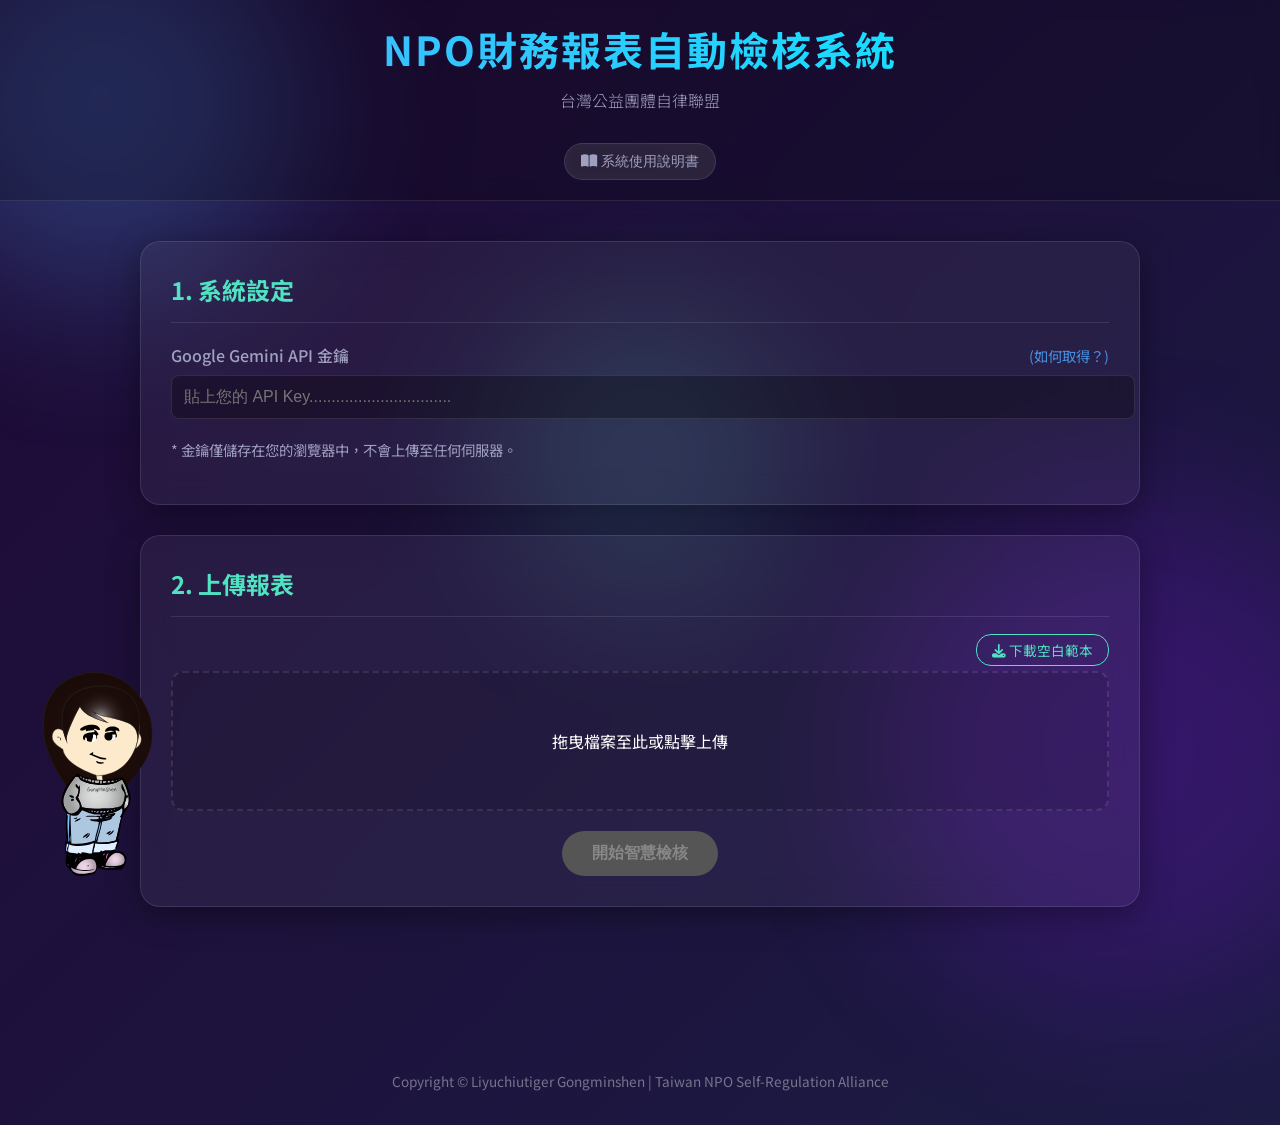
==== index.html @ e04f17df "202602011615A" ====
<!DOCTYPE html>
<html lang="zh-TW">

<head>
    <meta charset="UTF-8">
    <meta name="viewport" content="width=device-width, initial-scale=1.0">
    <title>NPO財務報表自動檢核系統</title>
    <link rel="stylesheet" href="css/style.css">
    <link rel="stylesheet" href="https://cdnjs.cloudflare.com/ajax/libs/font-awesome/6.5.1/css/all.min.css">

    <!-- External Libraries -->
    <script src="https://cdn.sheetjs.com/xlsx-latest/package/dist/xlsx.full.min.js"></script>
    <script type="importmap">
      {
        "imports": {
          "@google/generative-ai": "https://esm.run/@google/generative-ai"
        }
      }
    </script>
</head>

<body>

    <!-- Background Elements -->
    <div class="bg-shape shape-1"></div>
    <div class="bg-shape shape-2"></div>
    <div class="bg-shape shape-3"></div>

    <header>
        <h1>NPO財務報表自動檢核系統</h1>
        <p>台灣公益團體自律聯盟</p>
        <button class="btn-manual" onclick="openManualModal()"><i class="fas fa-book-open"></i> 系統使用說明書</button>
    </header>

    <div class="container">

        <!-- Step 1: Configuration -->
        <section class="card">
            <h2>1. 系統設定</h2>
            <div class="input-group">
                <div style="display: flex; justify-content: space-between; align-items: center; margin-bottom: 8px;">
                    <label for="apiKey" style="margin-bottom: 0;">Google Gemini API 金鑰</label>
                    <a href="#" id="openHelpModal" onclick="openHelpModal(event)"
                        style="color: var(--primary); text-decoration: none; font-size: 0.9rem;">(如何取得？)</a>
                </div>
                <input type="text" id="apiKey" placeholder="貼上您的 API Key................................">
            </div>
            <p style="color: var(--text-muted); font-size: 0.9em;">
                * 金鑰僅儲存在您的瀏覽器中，不會上傳至任何伺服器。
            </p>
        </section>

        <!-- Step 2: Upload -->
        <section class="card">
            <h2>2. 上傳報表</h2>
            <div style="text-align: right; margin-bottom: 10px;">
                <a href="NPO_財務報表檢核範本_v2.xlsx" download class="btn-sm"
                    style="text-decoration: none; color: var(--accent); border: 1px solid var(--accent); padding: 5px 15px; border-radius: 15px; font-size: 0.85rem; transition: all 0.3s;">
                    <i class="fas fa-download"></i> 下載空白範本
                </a>
            </div>
            <div class="upload-area" id="dropZone">
                <p>拖曳檔案至此或點擊上傳</p>
                <input type="file" id="fileInput" accept=".xlsx,.xls,.pdf,.png,.jpg,.jpeg" hidden>
            </div>

            <div style="text-align: center; margin-top: 20px;">
                <button id="verifyBtn" class="btn" disabled>開始智慧檢核</button>
            </div>

            <div id="loading" style="display: none; text-align: center; margin-top: 20px;">
                <div class="spinner"></div>
                <p>AI 分析運算中，請稍候...</p>
            </div>
        </section>

        <!-- Step 3: Result -->
        <section id="resultSection" class="card" style="display: none;">
            <h2>3. 檢核報告</h2>
            <div id="summary"></div>

            <table class="result-table">
                <thead>
                    <tr>
                        <th width="15%">報表類別</th>
                        <th width="15%">檢核項目</th>
                        <th width="10%">狀態</th>
                        <th width="20%">檢核結果</th>
                        <th width="20%">異常意義</th>
                        <th width="20%">修正建議</th>
                    </tr>
                </thead>
                <tbody id="resultTableBody">
                    <!-- Results injected here -->
                </tbody>
            </table>

            <div style="margin-top: 30px; text-align: center;">
                <button class="btn" onclick="downloadExcel()">下載完整 Excel 報告</button>
            </div>
        </section>

    </div>

    <!-- API Key Help Modal -->
    <div id="helpModal" class="modal">
        <div class="modal-content">
            <span class="close-modal" onclick="closeHelpModal()">&times;</span>
            <h3 style="color: var(--primary); margin-top: 0;">如何取得免費的 Google Gemini API 金鑰？</h3>
            <p>按照以下簡單步驟，即可取得您自己的免費金鑰：</p>
            <ol style="line-height: 1.8; padding-left: 20px;">
                <li>前往 <a href="https://aistudio.google.com/app/apikey" target="_blank"
                        style="color: var(--primary); font-weight: bold;">Google AI Studio 的 API 金鑰頁面</a>。</li>
                <li>使用您的 Google 帳號登入。</li>
                <li>點擊頁面上的<strong>「建立 API 金鑰」(Create API key)</strong> 按鈕。</li>
                <li>系統會立即產生一組新的金鑰。點擊金鑰旁邊的複製圖示。</li>
                <li>回到本頁面，將複製的金鑰貼到輸入框中即可！</li>
            </ol>
            <div class="warning-box">
                <strong>提醒：</strong>請妥善保管您的 API 金鑰，不要與他人分享。AI 服務會消耗一定的額度。
            </div>
        </div>
    </div>

    <!-- System Manual Modal -->
    <div id="manualModal" class="modal">
        <div class="modal-content manual-content">
            <span class="close-modal" onclick="closeManualModal()">&times;</span>
            <h2
                style="color: var(--primary); text-align: center; border-bottom: 2px solid var(--glass-border); padding-bottom: 10px;">
                <i class="fas fa-book-open"></i> 系統使用說明書
            </h2>

            <div class="manual-section">
                <h3><i class="fas fa-key"></i> 系統設定 (API Key)</h3>
                <p>本系統使用 Google Gemini AI 進行智慧分析。請先取得免費的 API Key 並貼入欄位。</p>
                <ul>
                    <li>點擊「如何取得？」連結可查看詳細教學。</li>
                    <li>API Key 僅儲存於您的瀏覽器，保障隱私安全。</li>
                </ul>
            </div>

            <div class="manual-section">
                <h3><i class="fas fa-file-upload"></i> 上傳報表</h3>
                <p>支援多種檔案格式，請直接拖曳或點擊上傳：</p>
                <ul>
                    <li><strong>Excel 檔 (.xlsx, .xls)</strong>：系統自動讀取並進行規則檢核。</li>
                    <li><strong>圖片/PDF (.jpg, .pdf 等)</strong>：透過 AI 辨識內容並轉換為標準格式後進行檢核。</li>
                </ul>
            </div>

            <div class="manual-section">
                <h3><i class="fas fa-clipboard-check"></i> 檢核報告與下載</h3>
                <p>系統將自動分析財務報表並列出檢核結果：</p>
                <ul>
                    <li><strong>檢核結果</strong>：列出通過、警告或錯誤的項目。</li>
                    <li><strong>修正建議</strong>：针对異常項目提供具體的修正方向。</li>
                    <li><strong>下載報告</strong>：點擊底部按鈕即可下載完整的 Excel 檢核報告。</li>
                </ul>
            </div>

            <div class="warning-box" style="text-align: center;">
                <i class="fas fa-lightbulb"></i> <strong>小提示</strong>：若遇到問題，請嘗試重新整理頁面或檢查檔案格式是否正確。
            </div>
        </div>
    </div>

    <!-- Mascot -->
    <img id="mascot" src="image/LiyuChillGuy.svg" alt="Liyu Chill Guy Mascot" title="拖曳我不放鬆一下！">

    <footer>
        <p>Copyright © Liyuchiutiger Gongminshen | Taiwan NPO Self-Regulation Alliance</p>
    </footer>

    <!-- Essential Logic for Modal (Works even without Server) -->
    <script>
        // Direct global functions for "Bulletproof" execution
        function openHelpModal(e) {
            if (e) e.preventDefault();
            var m = document.getElementById('helpModal');
            if (m) {
                m.classList.add('show');
                m.style.display = 'flex'; // Force inline style for double safety
            }
        }

        function closeHelpModal() {
            var m = document.getElementById('helpModal');
            if (m) {
                m.classList.remove('show');
                m.style.display = 'none'; // Clear inline style
            }
        }

        // Manual Modal Logic
        function openManualModal(e) {
            if (e) e.preventDefault();
            var m = document.getElementById('manualModal');
            if (m) {
                m.classList.add('show');
                m.style.display = 'flex';
            }
        }

        function closeManualModal() {
            var m = document.getElementById('manualModal');
            if (m) {
                m.classList.remove('show');
                m.style.display = 'none';
            }
        }

        // Window click to close
        window.onclick = function (event) {
            var helpModal = document.getElementById('helpModal');
            var manualModal = document.getElementById('manualModal');

            if (event.target == helpModal) {
                closeHelpModal();
            }
            if (event.target == manualModal) {
                closeManualModal();
            }
        }

        // Basic Environment Check
        window.onload = function () {
            if (window.location.protocol === 'file:') {
                console.warn("Running via file:// protocol. Modules might be blocked.");
                // We could show a banner here, but let's just make sure the Modal works first.
            }

            // INDEPENDENT MASCOT DRAG LOGIC (Safe for file://)
            const mascot = document.getElementById('mascot');
            if (mascot) {
                let isDragging = false;
                let offsetX, offsetY;

                mascot.addEventListener('mousedown', (e) => {
                    isDragging = true;
                    // Calculate offset from the top-left of the image
                    offsetX = e.clientX - mascot.getBoundingClientRect().left;
                    offsetY = e.clientY - mascot.getBoundingClientRect().top;
                    mascot.style.cursor = 'grabbing';

                    // Disable transition during drag for smoothness
                    mascot.style.transition = 'none';
                    e.preventDefault(); // Prevent default image drag behavior
                });

                window.addEventListener('mousemove', (e) => {
                    if (isDragging) {
                        const x = e.clientX - offsetX;
                        const y = e.clientY - offsetY;

                        mascot.style.left = `${x}px`;
                        mascot.style.top = `${y}px`;

                        // Clear bottom/right to allow free movement via top/left
                        mascot.style.bottom = 'auto';
                        mascot.style.right = 'auto';
                    }
                });

                window.addEventListener('mouseup', () => {
                    if (isDragging) {
                        isDragging = false;
                        mascot.style.cursor = 'grab';
                        // Re-enable transition for effects (color/shake)
                        mascot.style.transition = 'transform 0.2s ease, filter 0.2s ease';
                    }
                });
            }
        }
    </script>

    <!-- Application Logic -->
    <script type="module" src="js/main.js"></script>
    <script type="module">
        import { main } from './js/main.js';
        window.downloadExcel = main.downloadExcel; 
    </script>
</body>

</html>
---- css/style.css ----
@import url('https://fonts.googleapis.com/css2?family=Noto+Sans+TC:wght@300;400;500;700&display=swap');

:root {
    --primary: #4a90e2;
    --accent: #50e3c2;
    --warning: #f5a623;
    --error: #e74c3c;
    --success: #2ecc71;
    --bg-gradient: linear-gradient(135deg, #1e0935 0%, #1c1c44 100%);
    --card-bg: rgba(255, 255, 255, 0.05);
    --glass-border: rgba(255, 255, 255, 0.1);
    --text-main: #ffffff;
    --text-muted: #a0a0c0;
}

body {
    font-family: 'Noto Sans TC', sans-serif;
    margin: 0;
    padding: 0;
    min-height: 100vh;
    background: var(--bg-gradient);
    color: var(--text-main);
    display: flex;
    flex-direction: column;
    align-items: center;
    overflow-x: hidden;
}

/* Moving Background Shapes */
.bg-shape {
    position: fixed;
    border-radius: 50%;
    filter: blur(80px);
    z-index: -1;
    animation: float 20s infinite alternate;
}

.shape-1 {
    width: 400px;
    height: 400px;
    background: #4a90e2;
    top: -100px;
    left: -100px;
    opacity: 0.3;
}

.shape-2 {
    width: 500px;
    height: 500px;
    background: #9013fe;
    bottom: -100px;
    right: -100px;
    opacity: 0.2;
    animation-delay: -5s;
}

.shape-3 {
    width: 300px;
    height: 300px;
    background: #50e3c2;
    top: 50%;
    left: 50%;
    transform: translate(-50%, -50%);
    opacity: 0.15;
    animation-delay: -10s;
}

@keyframes float {
    0% {
        transform: translate(0, 0);
    }

    100% {
        transform: translate(50px, 50px);
    }
}

/* Header */
header {
    width: 100%;
    padding: 20px 0;
    text-align: center;
    backdrop-filter: blur(10px);
    border-bottom: 1px solid var(--glass-border);
    background: rgba(0, 0, 0, 0.2);
}

header h1 {
    margin: 0;
    font-size: 2.5rem;
    font-weight: 700;
    background: linear-gradient(to right, #4facfe 0%, #00f2fe 100%);
    -webkit-background-clip: text;
    -webkit-text-fill-color: transparent;
    letter-spacing: 2px;
}

header p {
    color: var(--text-muted);
    font-weight: 300;
    margin-top: 10px;
}

.btn-manual {
    background: rgba(255, 255, 255, 0.1);
    border: 1px solid var(--glass-border);
    color: var(--text-muted);
    padding: 8px 16px;
    border-radius: 20px;
    font-size: 0.9rem;
    cursor: pointer;
    margin-top: 15px;
    transition: all 0.3s ease;
    backdrop-filter: blur(5px);
}

.btn-manual:hover {
    background: rgba(255, 255, 255, 0.2);
    color: var(--text-main);
    transform: translateY(-2px);
    box-shadow: 0 4px 10px rgba(0, 0, 0, 0.2);
}

/* Main Container */
.container {
    width: 90%;
    max-width: 1000px;
    margin: 40px auto;
    padding-bottom: 60px;
    position: relative;
    z-index: 10;
}

/* Glass Card */
.card {
    background: var(--card-bg);
    backdrop-filter: blur(16px);
    -webkit-backdrop-filter: blur(16px);
    border: 1px solid var(--glass-border);
    border-radius: 20px;
    padding: 30px;
    margin-bottom: 30px;
    box-shadow: 0 8px 32px 0 rgba(0, 0, 0, 0.37);
    transition: transform 0.3s ease;
}

.card:hover {
    transform: translateY(-5px);
    border-color: rgba(255, 255, 255, 0.2);
}

.card h2 {
    margin-top: 0;
    color: var(--accent);
    font-size: 1.5rem;
    border-bottom: 1px solid rgba(255, 255, 255, 0.1);
    padding-bottom: 15px;
    margin-bottom: 20px;
}

/* Inputs */
.input-group {
    margin-bottom: 20px;
}

label {
    display: block;
    margin-bottom: 8px;
    font-weight: 500;
    color: var(--text-muted);
}

input[type="text"],
input[type="file"] {
    width: 100%;
    padding: 12px;
    border-radius: 8px;
    border: 1px solid var(--glass-border);
    background: rgba(0, 0, 0, 0.3);
    color: var(--text-main);
    font-size: 1rem;
    transition: all 0.3s;
}

input[type="text"]:focus {
    outline: none;
    border-color: var(--primary);
    box-shadow: 0 0 10px rgba(74, 144, 226, 0.3);
}

.upload-area {
    border: 2px dashed var(--glass-border);
    border-radius: 12px;
    padding: 40px;
    text-align: center;
    transition: all 0.3s;
    cursor: pointer;
    background: rgba(0, 0, 0, 0.1);
}

.upload-area:hover,
.upload-area.dragover {
    border-color: var(--accent);
    background: rgba(80, 227, 194, 0.05);
}

/* Buttons */
.btn {
    display: inline-block;
    padding: 12px 30px;
    border-radius: 30px;
    border: none;
    cursor: pointer;
    font-size: 1rem;
    font-weight: 600;
    transition: all 0.3s;
    text-align: center;
    background: linear-gradient(90deg, #4facfe 0%, #00f2fe 100%);
    color: #000;
    box-shadow: 0 4px 15px rgba(0, 242, 254, 0.3);
}

.btn:hover {
    transform: scale(1.05);
    box-shadow: 0 6px 20px rgba(0, 242, 254, 0.5);
}

.btn:disabled {
    background: #555;
    color: #888;
    cursor: not-allowed;
    transform: none;
    box-shadow: none;
}

.btn-sm:hover {
    background: rgba(80, 227, 194, 0.1);
    box-shadow: 0 0 10px rgba(80, 227, 194, 0.2);
}

/* Results Table */
.result-table {
    width: 100%;
    border-collapse: collapse;
    margin-top: 20px;
}

.result-table th,
.result-table td {
    padding: 15px;
    text-align: left;
    border-bottom: 1px solid rgba(255, 255, 255, 0.05);
}

.result-table th {
    color: var(--text-muted);
    font-weight: 600;
    font-size: 0.9rem;
    text-transform: uppercase;
    letter-spacing: 1px;
}

/* Status Badges */
.status-badge {
    padding: 5px 10px;
    border-radius: 4px;
    font-size: 0.8rem;
    font-weight: 700;
}

.status-ok {
    background: rgba(46, 204, 113, 0.2);
    color: var(--success);
}

.status-warning {
    background: rgba(245, 166, 35, 0.2);
    color: var(--warning);
}

.status-error {
    background: rgba(231, 76, 60, 0.2);
    color: var(--error);
}

.status-info {
    background: rgba(74, 144, 226, 0.2);
    color: var(--primary);
}

/* Loading Spinner */
.spinner {
    width: 40px;
    height: 40px;
    border: 4px solid rgba(255, 255, 255, 0.1);
    border-left-color: var(--accent);
    border-radius: 50%;
    animation: spin 1s linear infinite;
    margin: 20px auto;
}

@keyframes spin {
    0% {
        transform: rotate(0deg);
    }

    100% {
        transform: rotate(360deg);
    }
}

footer {
    text-align: center;
    margin-top: auto;
    padding: 20px;
    color: rgba(255, 255, 255, 0.4);
    font-size: 0.85rem;
}

/* Modal Styles */
.modal {
    display: none;
    position: fixed;
    z-index: 1000;
    left: 0;
    top: 0;
    width: 100%;
    height: 100%;
    overflow: auto;
    background-color: rgba(0, 0, 0, 0.6);
    backdrop-filter: blur(5px);
    align-items: center;
    justify-content: center;
}

.modal.show {
    display: flex !important;
}

.modal-content {
    background-color: rgba(20, 20, 35, 0.95);
    color: var(--text-main);
    padding: 30px;
    border-radius: 12px;
    width: 90%;
    max-width: 600px;
    box-shadow: 0 4px 20px rgba(0, 0, 0, 0.5);
    position: relative;
    animation: modalFadeIn 0.3s;
    border: 1px solid var(--glass-border);
    backdrop-filter: blur(10px);
}

@keyframes modalFadeIn {
    from {
        opacity: 0;
        transform: translateY(-20px);
    }

    to {
        opacity: 1;
        transform: translateY(0);
    }
}

.close-modal {
    color: var(--text-muted);
    float: right;
    font-size: 28px;
    font-weight: bold;
    cursor: pointer;
    line-height: 0.8;
}

.close-modal:hover,
.close-modal:focus {
    color: var(--text-main);
    text-decoration: none;
    cursor: pointer;
}

.warning-box {
    background-color: rgba(245, 166, 35, 0.1);
    color: var(--warning);
    border: 1px solid rgba(245, 166, 35, 0.3);
    padding: 15px;
    border-radius: 8px;
    margin-top: 20px;
}

/* Manual Modal Specifics */
.manual-content {
    max-width: 800px;
    /* Wider than normal modal */
    max-height: 85vh;
    overflow-y: auto;
}

.manual-section {
    margin-bottom: 25px;
    padding-bottom: 15px;
    border-bottom: 1px solid rgba(0, 0, 0, 0.05);
}

.manual-section:last-child {
    border-bottom: none;
}

.manual-section h3 {
    color: var(--primary);
    margin-bottom: 10px;
    display: flex;
    align-items: center;
    font-size: 1.1rem;
}

.manual-section ul {
    padding-left: 20px;
    line-height: 1.6;
    color: var(--text-muted);
}

.manual-section h3 i {
    margin-right: 10px;
    color: var(--accent);
}

.manual-section li {
    margin-bottom: 5px;
}

/* Mascot Styles */
#mascot {
    position: fixed;
    bottom: 20px;
    left: 20px;
    width: 150px;
    height: auto;
    z-index: 9999;
    cursor: grab;
    transition: transform 0.2s ease, filter 0.2s ease;
    user-select: none;
    -webkit-user-drag: none;
    /* Prevent default image dragging */
}

#mascot:active {
    cursor: grabbing;
}

/* Neon Shake Effect on Hover */
#mascot:hover {
    animation: neonShake 0.5s infinite alternate;
    filter: drop-shadow(0 0 10px #00f2fe) drop-shadow(0 0 20px #4facfe);
}

@keyframes neonShake {
    0% {
        transform: rotate(0deg) scale(1);
    }

    25% {
        transform: rotate(-3deg) scale(1.05);
    }

    75% {
        transform: rotate(3deg) scale(1.05);
    }

    100% {
        transform: rotate(0deg) scale(1);
    }
}
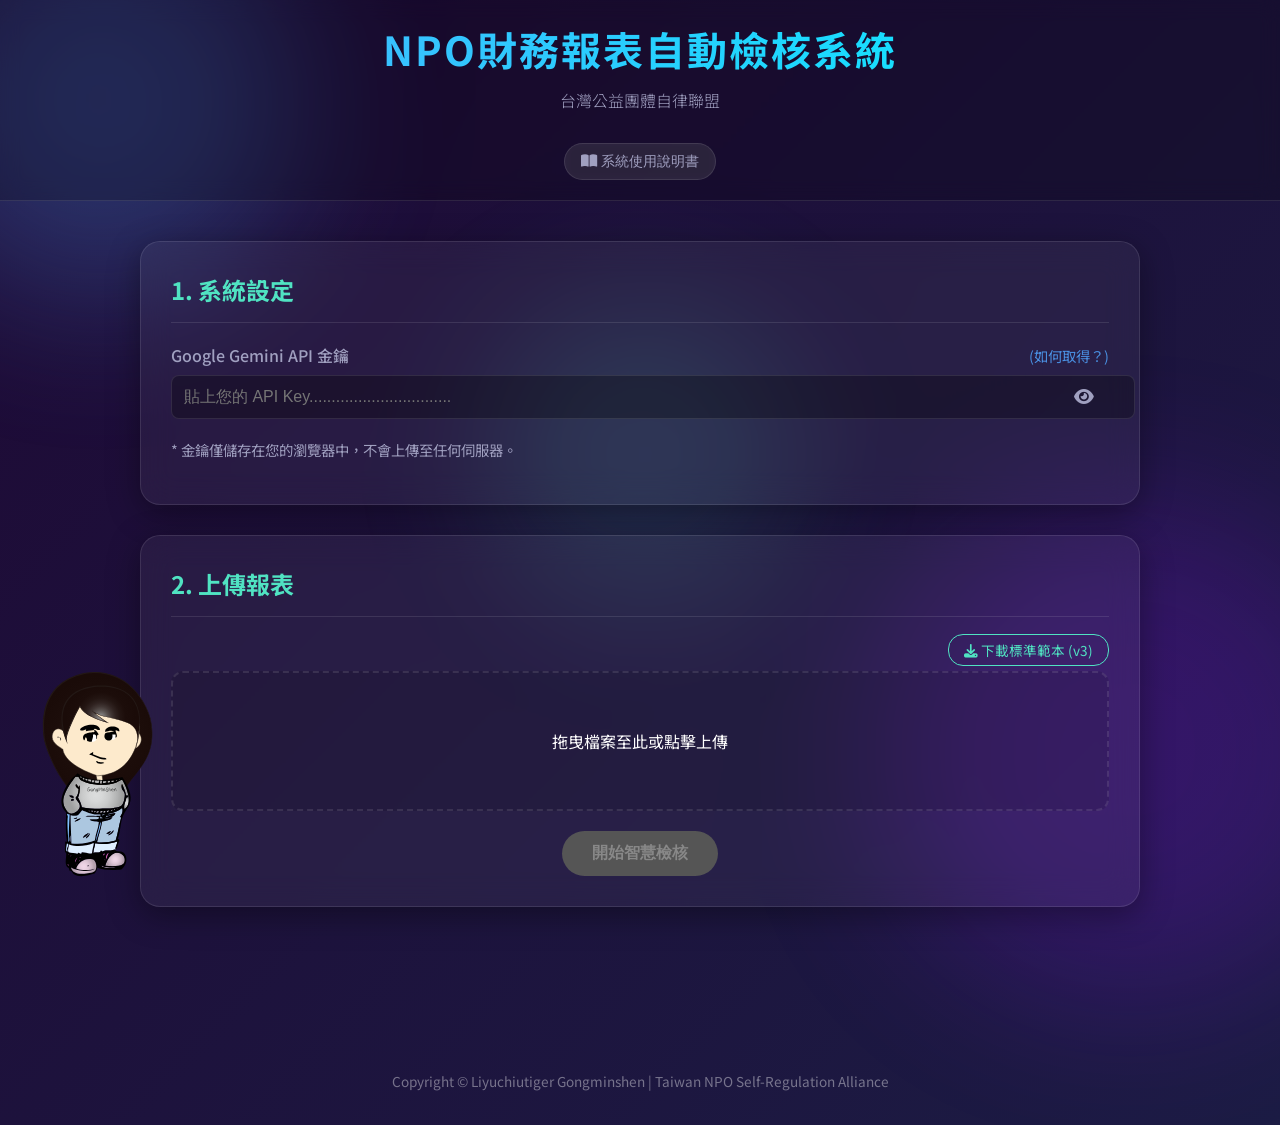
==== commit eca8362d: "202602011654A" ====
--- a/index.html
+++ b/index.html
@@ -43,7 +43,10 @@
                     <a href="#" id="openHelpModal" onclick="openHelpModal(event)"
                         style="color: var(--primary); text-decoration: none; font-size: 0.9rem;">(如何取得？)</a>
                 </div>
-                <input type="text" id="apiKey" placeholder="貼上您的 API Key................................">
+                <div class="password-wrapper">
+                    <input type="password" id="apiKey" placeholder="貼上您的 API Key................................">
+                    <i class="fas fa-eye toggle-password" id="toggleApiKey" onclick="togglePasswordVisibility()"></i>
+                </div>
             </div>
             <p style="color: var(--text-muted); font-size: 0.9em;">
                 * 金鑰僅儲存在您的瀏覽器中，不會上傳至任何伺服器。
@@ -54,9 +57,9 @@
         <section class="card">
             <h2>2. 上傳報表</h2>
             <div style="text-align: right; margin-bottom: 10px;">
-                <a href="NPO_財務報表檢核範本_v2.xlsx" download class="btn-sm"
+                <a href="#" onclick="downloadEmptyTemplate(); return false;" class="btn-sm"
                     style="text-decoration: none; color: var(--accent); border: 1px solid var(--accent); padding: 5px 15px; border-radius: 15px; font-size: 0.85rem; transition: all 0.3s;">
-                    <i class="fas fa-download"></i> 下載空白範本
+                    <i class="fas fa-download"></i> 下載標準範本 (v3)
                 </a>
             </div>
             <div class="upload-area" id="dropZone">
@@ -272,13 +275,30 @@
                 });
             }
         }
+
+        // Toggle Password Visibility
+        function togglePasswordVisibility() {
+            const input = document.getElementById('apiKey');
+            const icon = document.getElementById('toggleApiKey');
+
+            if (input.type === "password") {
+                input.type = "text";
+                icon.classList.remove('fa-eye');
+                icon.classList.add('fa-eye-slash');
+            } else {
+                input.type = "password";
+                icon.classList.remove('fa-eye-slash');
+                icon.classList.add('fa-eye');
+            }
+        }
     </script>
 
     <!-- Application Logic -->
     <script type="module" src="js/main.js"></script>
     <script type="module">
         import { main } from './js/main.js';
-        window.downloadExcel = main.downloadExcel; 
+        window.downloadExcel = main.downloadExcel;
+        window.downloadEmptyTemplate = main.downloadEmptyTemplate;
     </script>
 </body>
 
--- a/css/style.css
+++ b/css/style.css
@@ -171,6 +171,7 @@
 }
 
 input[type="text"],
+input[type="password"],
 input[type="file"] {
     width: 100%;
     padding: 12px;
@@ -186,6 +187,26 @@
     outline: none;
     border-color: var(--primary);
     box-shadow: 0 0 10px rgba(74, 144, 226, 0.3);
+}
+
+.password-wrapper {
+    position: relative;
+    width: 100%;
+}
+
+.toggle-password {
+    position: absolute;
+    right: 15px;
+    top: 50%;
+    transform: translateY(-50%);
+    cursor: pointer;
+    color: var(--text-muted);
+    font-size: 1.1rem;
+    transition: color 0.3s;
+}
+
+.toggle-password:hover {
+    color: var(--primary);
 }
 
 .upload-area {
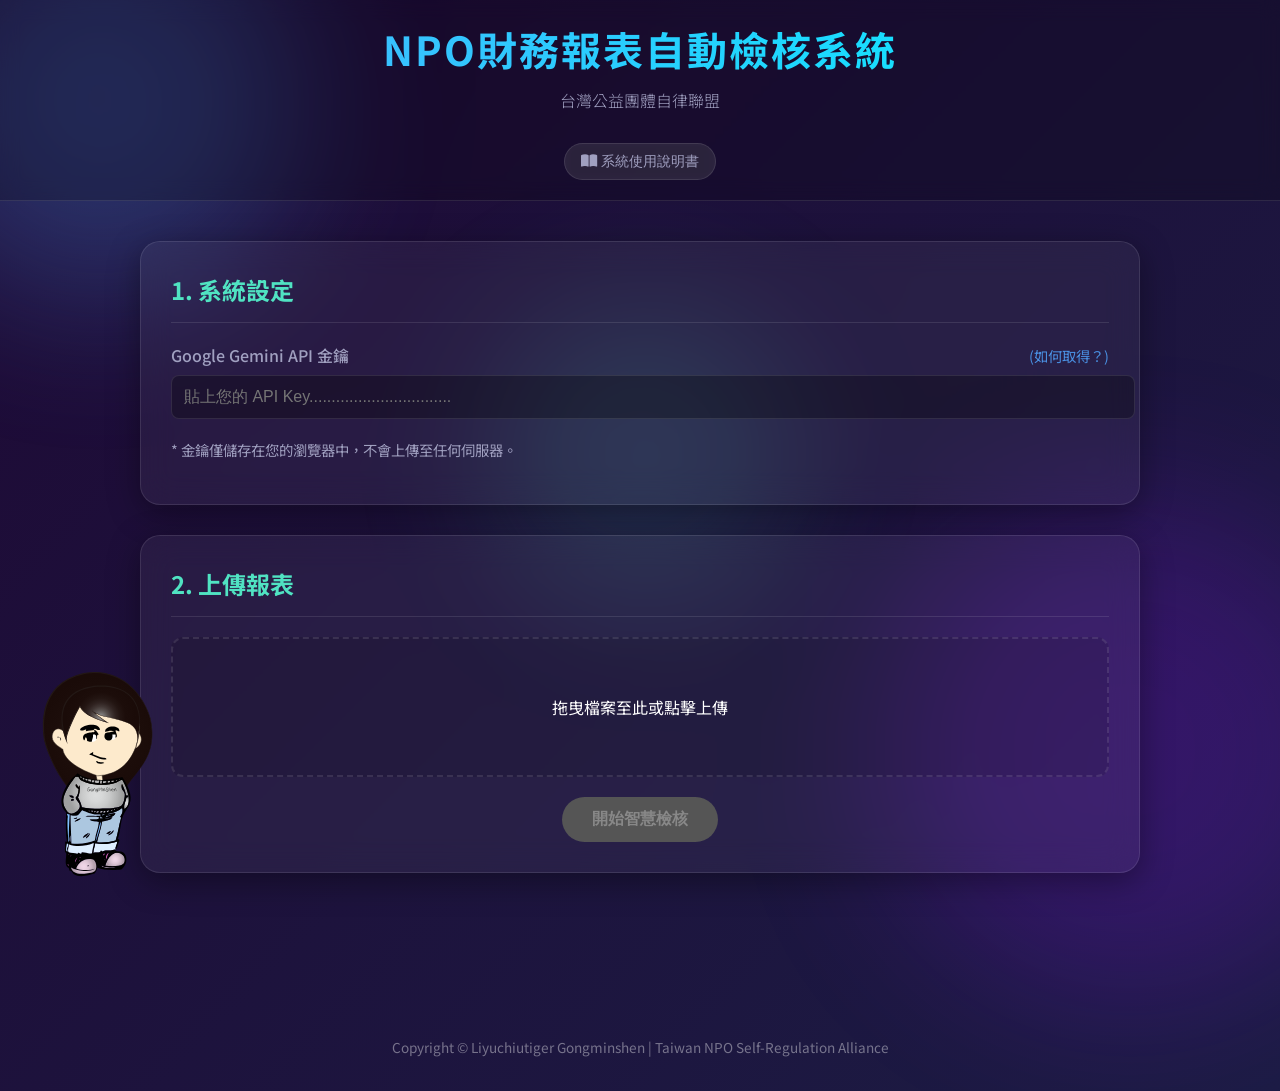
==== commit f1e60f28: "20260201704A" ====
--- a/index.html
+++ b/index.html
@@ -43,10 +43,7 @@
                     <a href="#" id="openHelpModal" onclick="openHelpModal(event)"
                         style="color: var(--primary); text-decoration: none; font-size: 0.9rem;">(如何取得？)</a>
                 </div>
-                <div class="password-wrapper">
-                    <input type="password" id="apiKey" placeholder="貼上您的 API Key................................">
-                    <i class="fas fa-eye toggle-password" id="toggleApiKey" onclick="togglePasswordVisibility()"></i>
-                </div>
+                <input type="text" id="apiKey" placeholder="貼上您的 API Key................................">
             </div>
             <p style="color: var(--text-muted); font-size: 0.9em;">
                 * 金鑰僅儲存在您的瀏覽器中，不會上傳至任何伺服器。
@@ -56,12 +53,6 @@
         <!-- Step 2: Upload -->
         <section class="card">
             <h2>2. 上傳報表</h2>
-            <div style="text-align: right; margin-bottom: 10px;">
-                <a href="#" onclick="downloadEmptyTemplate(); return false;" class="btn-sm"
-                    style="text-decoration: none; color: var(--accent); border: 1px solid var(--accent); padding: 5px 15px; border-radius: 15px; font-size: 0.85rem; transition: all 0.3s;">
-                    <i class="fas fa-download"></i> 下載標準範本 (v3)
-                </a>
-            </div>
             <div class="upload-area" id="dropZone">
                 <p>拖曳檔案至此或點擊上傳</p>
                 <input type="file" id="fileInput" accept=".xlsx,.xls,.pdf,.png,.jpg,.jpeg" hidden>
@@ -275,30 +266,13 @@
                 });
             }
         }
-
-        // Toggle Password Visibility
-        function togglePasswordVisibility() {
-            const input = document.getElementById('apiKey');
-            const icon = document.getElementById('toggleApiKey');
-
-            if (input.type === "password") {
-                input.type = "text";
-                icon.classList.remove('fa-eye');
-                icon.classList.add('fa-eye-slash');
-            } else {
-                input.type = "password";
-                icon.classList.remove('fa-eye-slash');
-                icon.classList.add('fa-eye');
-            }
-        }
     </script>
 
     <!-- Application Logic -->
     <script type="module" src="js/main.js"></script>
     <script type="module">
         import { main } from './js/main.js';
-        window.downloadExcel = main.downloadExcel;
-        window.downloadEmptyTemplate = main.downloadEmptyTemplate;
+        window.downloadExcel = main.downloadExcel; 
     </script>
 </body>
 
--- a/css/style.css
+++ b/css/style.css
@@ -171,7 +171,6 @@
 }
 
 input[type="text"],
-input[type="password"],
 input[type="file"] {
     width: 100%;
     padding: 12px;
@@ -187,26 +186,6 @@
     outline: none;
     border-color: var(--primary);
     box-shadow: 0 0 10px rgba(74, 144, 226, 0.3);
-}
-
-.password-wrapper {
-    position: relative;
-    width: 100%;
-}
-
-.toggle-password {
-    position: absolute;
-    right: 15px;
-    top: 50%;
-    transform: translateY(-50%);
-    cursor: pointer;
-    color: var(--text-muted);
-    font-size: 1.1rem;
-    transition: color 0.3s;
-}
-
-.toggle-password:hover {
-    color: var(--primary);
 }
 
 .upload-area {
@@ -254,11 +233,6 @@
     box-shadow: none;
 }
 
-.btn-sm:hover {
-    background: rgba(80, 227, 194, 0.1);
-    box-shadow: 0 0 10px rgba(80, 227, 194, 0.2);
-}
-
 /* Results Table */
 .result-table {
     width: 100%;
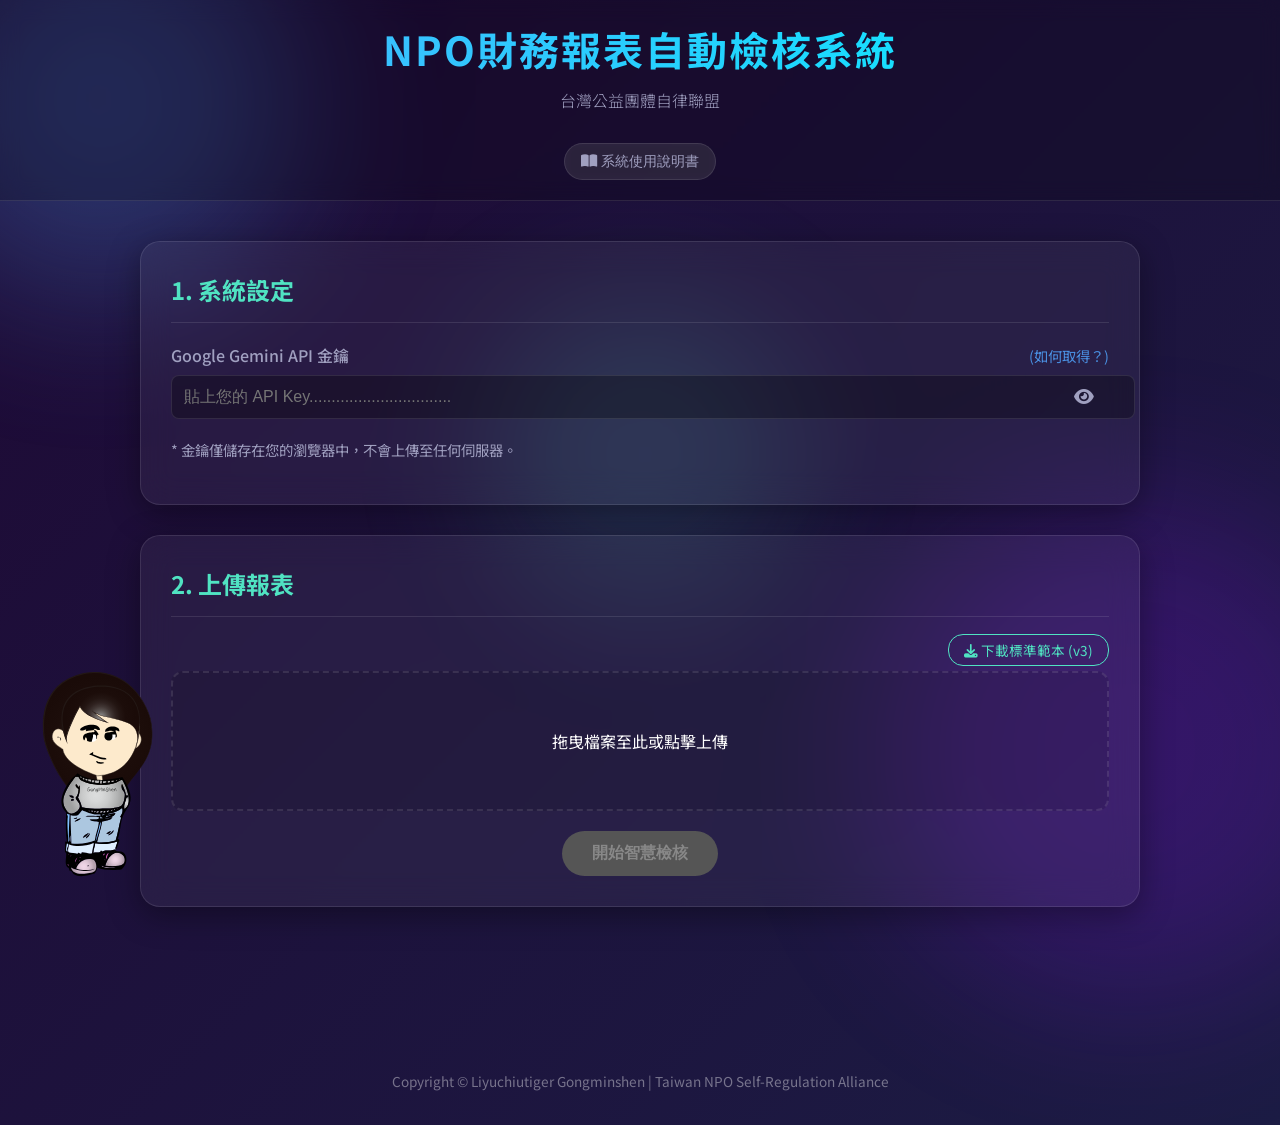
==== commit ec376e37: "Merge branch 'main' of https://github.com/gongminshenliyuchiutiger/NPO-financial-statement-review" ====
--- a/index.html
+++ b/index.html
@@ -43,7 +43,10 @@
                     <a href="#" id="openHelpModal" onclick="openHelpModal(event)"
                         style="color: var(--primary); text-decoration: none; font-size: 0.9rem;">(如何取得？)</a>
                 </div>
-                <input type="text" id="apiKey" placeholder="貼上您的 API Key................................">
+                <div class="password-wrapper">
+                    <input type="password" id="apiKey" placeholder="貼上您的 API Key................................">
+                    <i class="fas fa-eye toggle-password" id="toggleApiKey" onclick="togglePasswordVisibility()"></i>
+                </div>
             </div>
             <p style="color: var(--text-muted); font-size: 0.9em;">
                 * 金鑰僅儲存在您的瀏覽器中，不會上傳至任何伺服器。
@@ -53,6 +56,12 @@
         <!-- Step 2: Upload -->
         <section class="card">
             <h2>2. 上傳報表</h2>
+            <div style="text-align: right; margin-bottom: 10px;">
+                <a href="#" onclick="downloadEmptyTemplate(); return false;" class="btn-sm"
+                    style="text-decoration: none; color: var(--accent); border: 1px solid var(--accent); padding: 5px 15px; border-radius: 15px; font-size: 0.85rem; transition: all 0.3s;">
+                    <i class="fas fa-download"></i> 下載標準範本 (v3)
+                </a>
+            </div>
             <div class="upload-area" id="dropZone">
                 <p>拖曳檔案至此或點擊上傳</p>
                 <input type="file" id="fileInput" accept=".xlsx,.xls,.pdf,.png,.jpg,.jpeg" hidden>
@@ -266,13 +275,30 @@
                 });
             }
         }
+
+        // Toggle Password Visibility
+        function togglePasswordVisibility() {
+            const input = document.getElementById('apiKey');
+            const icon = document.getElementById('toggleApiKey');
+
+            if (input.type === "password") {
+                input.type = "text";
+                icon.classList.remove('fa-eye');
+                icon.classList.add('fa-eye-slash');
+            } else {
+                input.type = "password";
+                icon.classList.remove('fa-eye-slash');
+                icon.classList.add('fa-eye');
+            }
+        }
     </script>
 
     <!-- Application Logic -->
     <script type="module" src="js/main.js"></script>
     <script type="module">
         import { main } from './js/main.js';
-        window.downloadExcel = main.downloadExcel; 
+        window.downloadExcel = main.downloadExcel;
+        window.downloadEmptyTemplate = main.downloadEmptyTemplate;
     </script>
 </body>
 
--- a/css/style.css
+++ b/css/style.css
@@ -171,6 +171,7 @@
 }
 
 input[type="text"],
+input[type="password"],
 input[type="file"] {
     width: 100%;
     padding: 12px;
@@ -188,6 +189,26 @@
     box-shadow: 0 0 10px rgba(74, 144, 226, 0.3);
 }
 
+.password-wrapper {
+    position: relative;
+    width: 100%;
+}
+
+.toggle-password {
+    position: absolute;
+    right: 15px;
+    top: 50%;
+    transform: translateY(-50%);
+    cursor: pointer;
+    color: var(--text-muted);
+    font-size: 1.1rem;
+    transition: color 0.3s;
+}
+
+.toggle-password:hover {
+    color: var(--primary);
+}
+
 .upload-area {
     border: 2px dashed var(--glass-border);
     border-radius: 12px;
@@ -231,6 +252,11 @@
     cursor: not-allowed;
     transform: none;
     box-shadow: none;
+}
+
+.btn-sm:hover {
+    background: rgba(80, 227, 194, 0.1);
+    box-shadow: 0 0 10px rgba(80, 227, 194, 0.2);
 }
 
 /* Results Table */
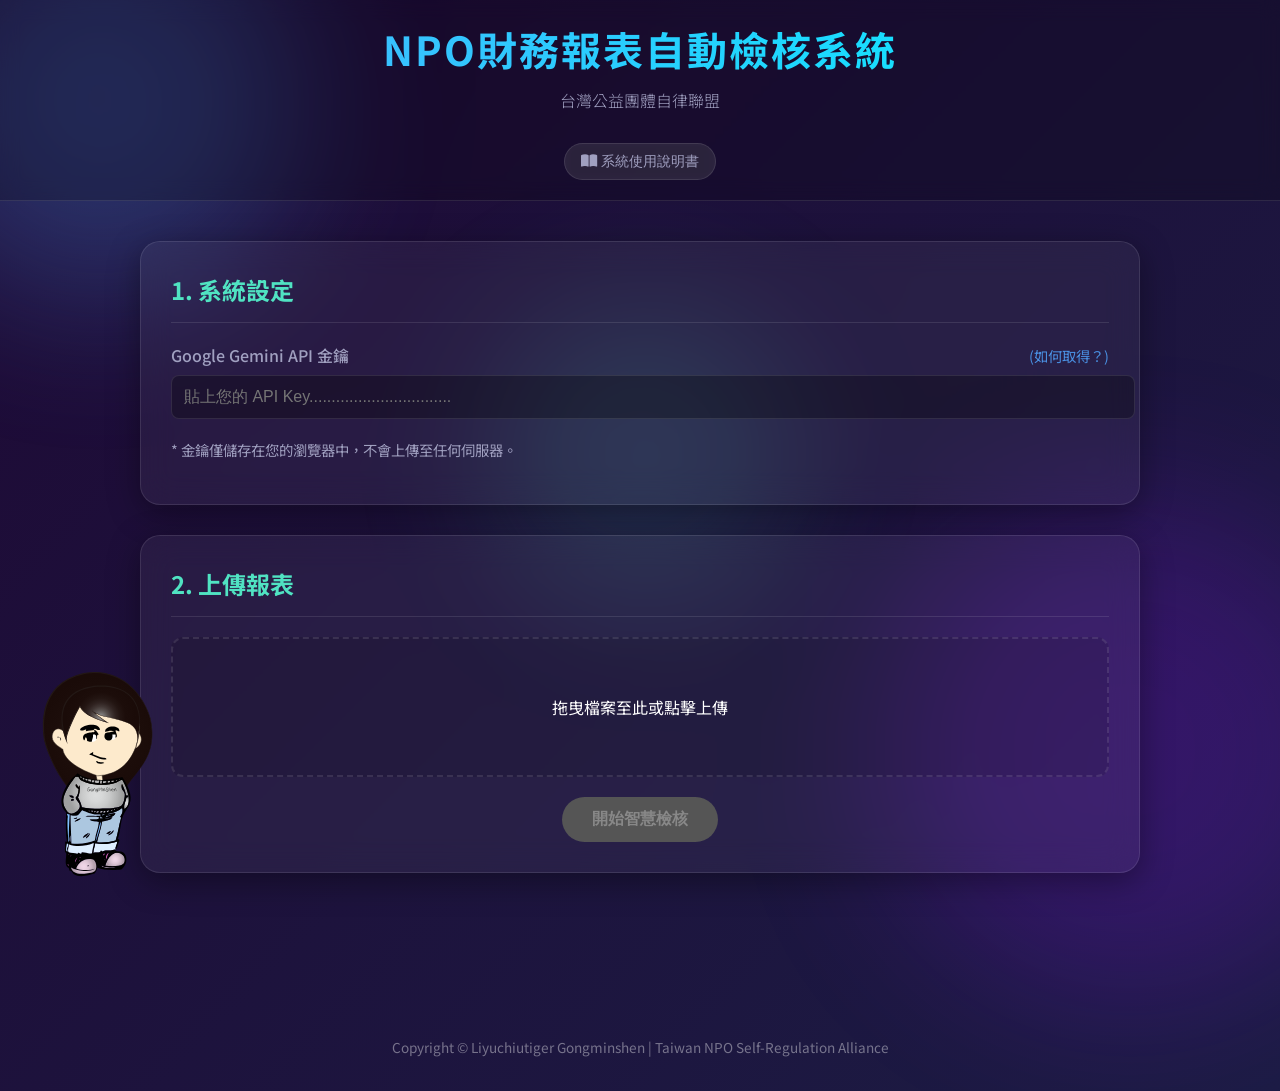
==== commit b236a8ef: "20250201707A" ====
--- a/index.html
+++ b/index.html
@@ -43,10 +43,7 @@
                     <a href="#" id="openHelpModal" onclick="openHelpModal(event)"
                         style="color: var(--primary); text-decoration: none; font-size: 0.9rem;">(如何取得？)</a>
                 </div>
-                <div class="password-wrapper">
-                    <input type="password" id="apiKey" placeholder="貼上您的 API Key................................">
-                    <i class="fas fa-eye toggle-password" id="toggleApiKey" onclick="togglePasswordVisibility()"></i>
-                </div>
+                <input type="text" id="apiKey" placeholder="貼上您的 API Key................................">
             </div>
             <p style="color: var(--text-muted); font-size: 0.9em;">
                 * 金鑰僅儲存在您的瀏覽器中，不會上傳至任何伺服器。
@@ -56,12 +53,6 @@
         <!-- Step 2: Upload -->
         <section class="card">
             <h2>2. 上傳報表</h2>
-            <div style="text-align: right; margin-bottom: 10px;">
-                <a href="#" onclick="downloadEmptyTemplate(); return false;" class="btn-sm"
-                    style="text-decoration: none; color: var(--accent); border: 1px solid var(--accent); padding: 5px 15px; border-radius: 15px; font-size: 0.85rem; transition: all 0.3s;">
-                    <i class="fas fa-download"></i> 下載標準範本 (v3)
-                </a>
-            </div>
             <div class="upload-area" id="dropZone">
                 <p>拖曳檔案至此或點擊上傳</p>
                 <input type="file" id="fileInput" accept=".xlsx,.xls,.pdf,.png,.jpg,.jpeg" hidden>
@@ -157,7 +148,7 @@
                 <p>系統將自動分析財務報表並列出檢核結果：</p>
                 <ul>
                     <li><strong>檢核結果</strong>：列出通過、警告或錯誤的項目。</li>
-                    <li><strong>修正建議</strong>：针对異常項目提供具體的修正方向。</li>
+                    <li><strong>修正建議</strong>：針對異常項目提供具體的修正方向。</li>
                     <li><strong>下載報告</strong>：點擊底部按鈕即可下載完整的 Excel 檢核報告。</li>
                 </ul>
             </div>
@@ -275,30 +266,13 @@
                 });
             }
         }
-
-        // Toggle Password Visibility
-        function togglePasswordVisibility() {
-            const input = document.getElementById('apiKey');
-            const icon = document.getElementById('toggleApiKey');
-
-            if (input.type === "password") {
-                input.type = "text";
-                icon.classList.remove('fa-eye');
-                icon.classList.add('fa-eye-slash');
-            } else {
-                input.type = "password";
-                icon.classList.remove('fa-eye-slash');
-                icon.classList.add('fa-eye');
-            }
-        }
     </script>
 
     <!-- Application Logic -->
     <script type="module" src="js/main.js"></script>
     <script type="module">
         import { main } from './js/main.js';
-        window.downloadExcel = main.downloadExcel;
-        window.downloadEmptyTemplate = main.downloadEmptyTemplate;
+        window.downloadExcel = main.downloadExcel; 
     </script>
 </body>
 
--- a/css/style.css
+++ b/css/style.css
@@ -171,7 +171,6 @@
 }
 
 input[type="text"],
-input[type="password"],
 input[type="file"] {
     width: 100%;
     padding: 12px;
@@ -187,26 +186,6 @@
     outline: none;
     border-color: var(--primary);
     box-shadow: 0 0 10px rgba(74, 144, 226, 0.3);
-}
-
-.password-wrapper {
-    position: relative;
-    width: 100%;
-}
-
-.toggle-password {
-    position: absolute;
-    right: 15px;
-    top: 50%;
-    transform: translateY(-50%);
-    cursor: pointer;
-    color: var(--text-muted);
-    font-size: 1.1rem;
-    transition: color 0.3s;
-}
-
-.toggle-password:hover {
-    color: var(--primary);
 }
 
 .upload-area {
@@ -254,11 +233,6 @@
     box-shadow: none;
 }
 
-.btn-sm:hover {
-    background: rgba(80, 227, 194, 0.1);
-    box-shadow: 0 0 10px rgba(80, 227, 194, 0.2);
-}
-
 /* Results Table */
 .result-table {
     width: 100%;
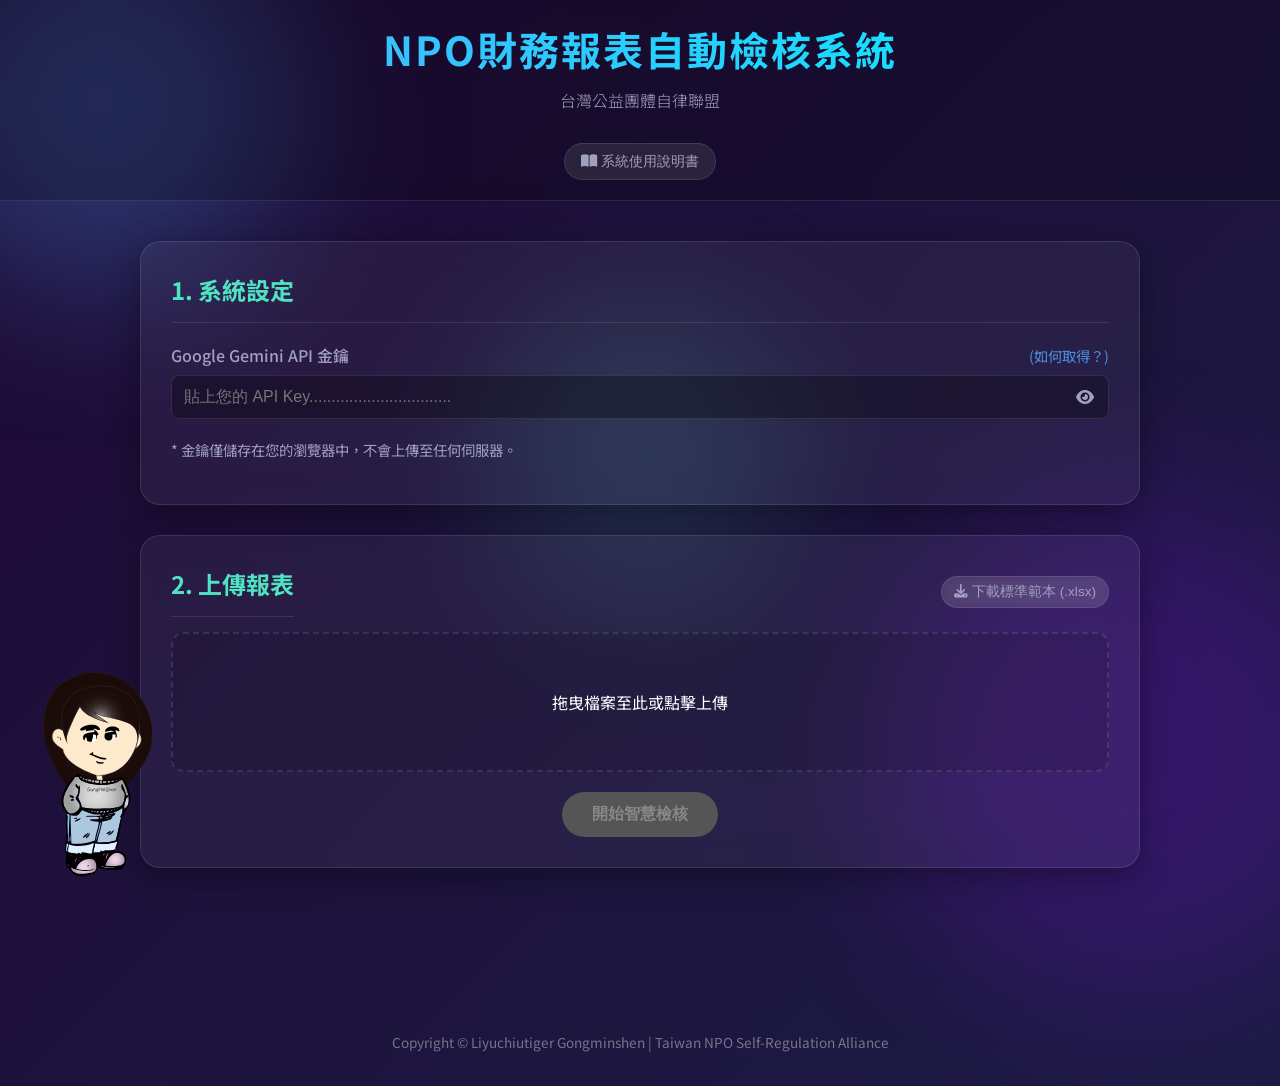
==== commit f5971a2c: "202602011732A" ====
--- a/index.html
+++ b/index.html
@@ -43,7 +43,12 @@
                     <a href="#" id="openHelpModal" onclick="openHelpModal(event)"
                         style="color: var(--primary); text-decoration: none; font-size: 0.9rem;">(如何取得？)</a>
                 </div>
-                <input type="text" id="apiKey" placeholder="貼上您的 API Key................................">
+                <div class="password-wrapper" style="position: relative; display: flex; align-items: center;">
+                    <input type="password" id="apiKey" placeholder="貼上您的 API Key................................"
+                        style="padding-right: 40px; width: 100%;">
+                    <i class="fas fa-eye" id="togglePassword"
+                        style="position: absolute; right: 15px; cursor: pointer; color: var(--text-muted);"></i>
+                </div>
             </div>
             <p style="color: var(--text-muted); font-size: 0.9em;">
                 * 金鑰僅儲存在您的瀏覽器中，不會上傳至任何伺服器。
@@ -52,14 +57,20 @@
 
         <!-- Step 2: Upload -->
         <section class="card">
-            <h2>2. 上傳報表</h2>
+            <div style="display: flex; justify-content: space-between; align-items: center; margin-bottom: 15px;">
+                <h2 style="margin-bottom: 0;">2. 上傳報表</h2>
+                <button class="btn-secondary" onclick="downloadTemplate()"
+                    style="font-size: 0.85rem; padding: 6px 12px;">
+                    <i class="fas fa-download"></i> 下載標準範本 (.xlsx)
+                </button>
+            </div>
             <div class="upload-area" id="dropZone">
                 <p>拖曳檔案至此或點擊上傳</p>
                 <input type="file" id="fileInput" accept=".xlsx,.xls,.pdf,.png,.jpg,.jpeg" hidden>
             </div>
 
             <div style="text-align: center; margin-top: 20px;">
-                <button id="verifyBtn" class="btn" disabled>開始智慧檢核</button>
+                <button id="verifyBtn" class="btn" onclick="startVerification()" disabled>開始智慧檢核</button>
             </div>
 
             <div id="loading" style="display: none; text-align: center; margin-top: 20px;">
@@ -221,7 +232,52 @@
         window.onload = function () {
             if (window.location.protocol === 'file:') {
                 console.warn("Running via file:// protocol. Modules might be blocked.");
-                // We could show a banner here, but let's just make sure the Modal works first.
+            }
+
+            // API Key Toggle Logic (Safe for file://)
+            const togglePassword = document.getElementById('togglePassword');
+            const apiKeyInput = document.getElementById('apiKey');
+            if (togglePassword && apiKeyInput) {
+                togglePassword.onclick = function () {
+                    const type = apiKeyInput.getAttribute('type') === 'password' ? 'text' : 'password';
+                    apiKeyInput.setAttribute('type', type);
+                    this.classList.toggle('fa-eye');
+                    this.classList.toggle('fa-eye-slash');
+                };
+            }
+
+            // Dropzone & File Input Logic (Safe for file://)
+            const dropZone = document.getElementById('dropZone');
+            const fileInput = document.getElementById('fileInput');
+            const verifyBtn = document.getElementById('verifyBtn');
+
+            function updateUIForFile(file) {
+                if (!file) return;
+                dropZone.innerHTML = `<p style="font-weight:bold; color:var(--accent); font-size:1.1rem;">已選擇：${file.name}</p><p style="font-size:0.8rem; color:var(--text-muted)">可點擊下方的「開始智慧檢核」</p>`;
+                if (verifyBtn) verifyBtn.disabled = false;
+
+                // Pass to module if ready
+                if (window.appHandleFileSelect) {
+                    window.appHandleFileSelect(file);
+                }
+            }
+
+            if (dropZone && fileInput) {
+                dropZone.onclick = function () { fileInput.click(); };
+
+                dropZone.ondragover = function (e) { e.preventDefault(); this.classList.add('dragover'); };
+                dropZone.ondragleave = function () { this.classList.remove('dragover'); };
+                dropZone.ondrop = function (e) {
+                    e.preventDefault();
+                    this.classList.remove('dragover');
+                    const file = e.dataTransfer.files[0];
+                    updateUIForFile(file);
+                };
+
+                fileInput.onchange = function (e) {
+                    const file = e.target.files[0];
+                    updateUIForFile(file);
+                };
             }
 
             // INDEPENDENT MASCOT DRAG LOGIC (Safe for file://)
@@ -266,14 +322,37 @@
                 });
             }
         }
+
+        // Module Wrappers & Global Functions
+        function startVerification() {
+            if (window.appStartVerification) {
+                window.appStartVerification();
+            } else {
+                alert("核心程式載入中，或瀏覽器封鎖了模組執行 (請確認是否直接按兩下打開 HTML，建議使用 GitHub Pages)");
+            }
+        }
+
+        function downloadTemplate() {
+            const templateUrl = './NPO_財務報表檢核範本_v2.xlsx';
+            const link = document.createElement('a');
+            link.href = templateUrl;
+            link.download = 'NPO_財務報表檢核範本_v2.xlsx';
+            document.body.appendChild(link);
+            link.click();
+            document.body.removeChild(link);
+        }
+
+        function downloadExcel() {
+            if (window.appDownloadExcel) {
+                window.appDownloadExcel();
+            } else {
+                alert("報告下載功能尚未就緒。");
+            }
+        }
     </script>
 
     <!-- Application Logic -->
     <script type="module" src="js/main.js"></script>
-    <script type="module">
-        import { main } from './js/main.js';
-        window.downloadExcel = main.downloadExcel; 
-    </script>
 </body>
 
 </html>
--- a/css/style.css
+++ b/css/style.css
@@ -91,6 +91,7 @@
     font-weight: 700;
     background: linear-gradient(to right, #4facfe 0%, #00f2fe 100%);
     -webkit-background-clip: text;
+    background-clip: text;
     -webkit-text-fill-color: transparent;
     letter-spacing: 2px;
 }
@@ -171,6 +172,7 @@
 }
 
 input[type="text"],
+input[type="password"],
 input[type="file"] {
     width: 100%;
     padding: 12px;
@@ -231,6 +233,30 @@
     cursor: not-allowed;
     transform: none;
     box-shadow: none;
+}
+
+.btn-secondary {
+    background: rgba(255, 255, 255, 0.1);
+    border: 1px solid var(--glass-border);
+    color: var(--text-muted);
+    padding: 10px 20px;
+    border-radius: 20px;
+    font-size: 0.9rem;
+    cursor: pointer;
+    transition: all 0.3s ease;
+    backdrop-filter: blur(5px);
+}
+
+.btn-secondary:hover {
+    background: rgba(255, 255, 255, 0.2);
+    color: var(--text-main);
+    transform: translateY(-2px);
+    box-shadow: 0 4px 10px rgba(0, 0, 0, 0.2);
+    border-color: var(--accent);
+}
+
+#togglePassword:hover {
+    color: var(--accent) !important;
 }
 
 /* Results Table */
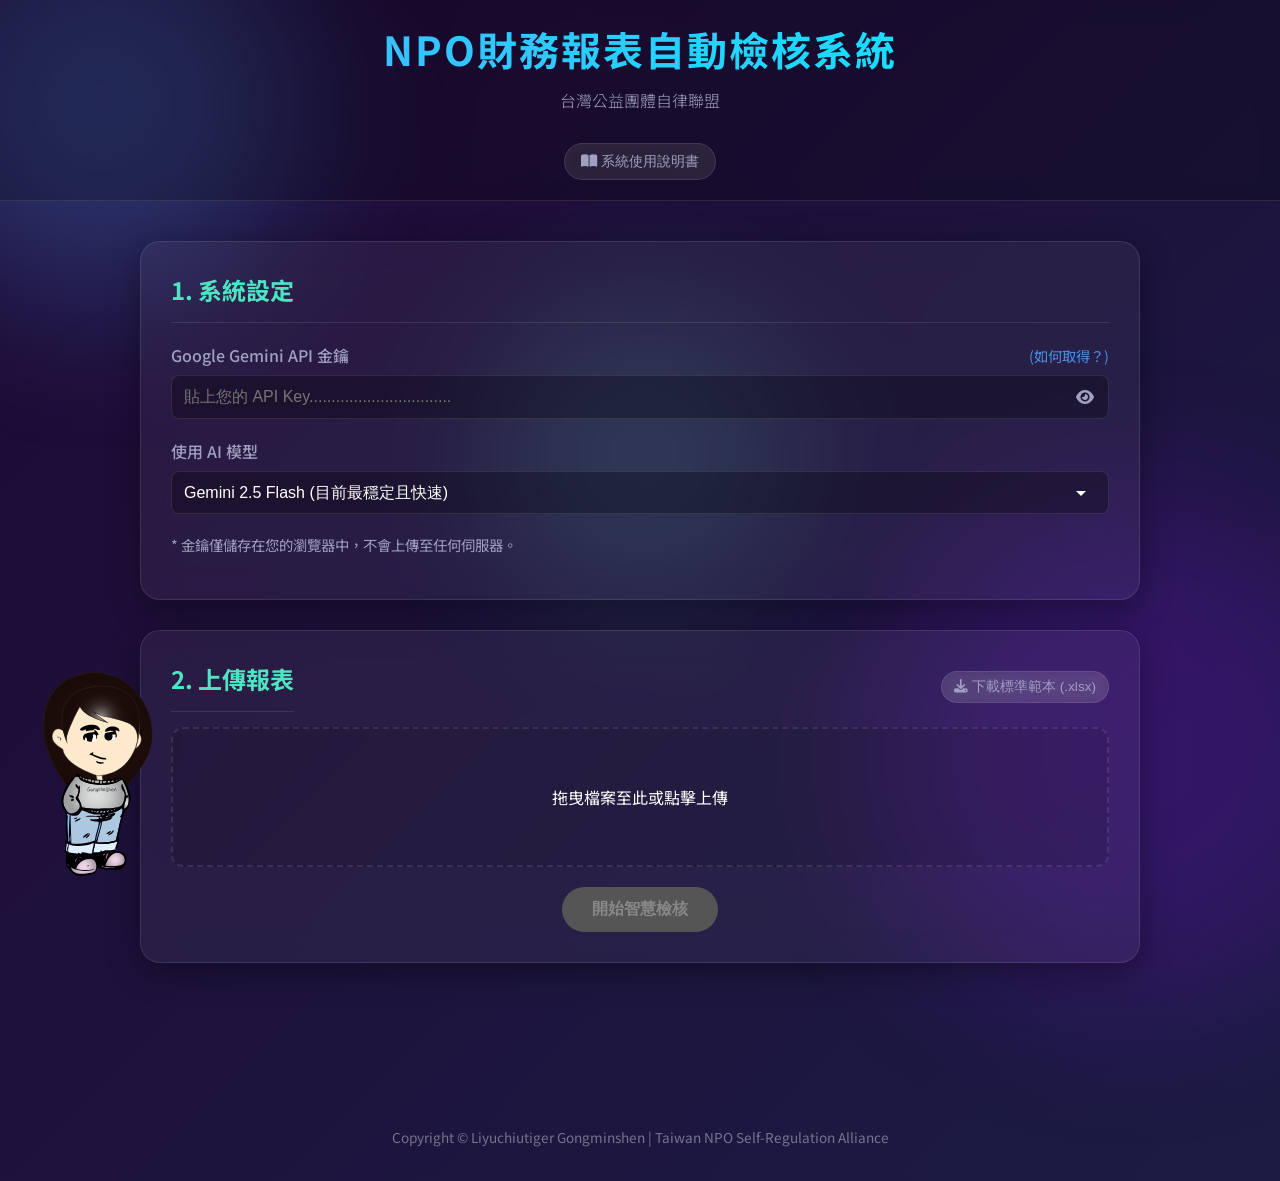
==== commit a47cc923: "202607022221A" ====
--- a/index.html
+++ b/index.html
@@ -49,6 +49,15 @@
                     <i class="fas fa-eye" id="togglePassword"
                         style="position: absolute; right: 15px; cursor: pointer; color: var(--text-muted);"></i>
                 </div>
+            </div>
+            <div class="input-group">
+                <label for="apiModel">使用 AI 模型</label>
+                <select id="apiModel">
+                    <option value="gemini-2.5-flash" selected>Gemini 2.5 Flash (目前最穩定且快速)</option>
+                    <option value="gemini-3.5-flash">Gemini 3.5 Flash (常因高流量回報 503)</option>
+                    <option value="gemini-3.1-flash-lite">Gemini 3.1 Flash Lite (輕量流暢備用)</option>
+                    <option value="gemini-2.0-flash">Gemini 2.0 Flash (經典版本)</option>
+                </select>
             </div>
             <p style="color: var(--text-muted); font-size: 0.9em;">
                 * 金鑰僅儲存在您的瀏覽器中，不會上傳至任何伺服器。
@@ -351,8 +360,8 @@
         }
     </script>
 
-    <!-- Application Logic -->
-    <script type="module" src="js/main.js"></script>
+    <!-- Application Logic (v2.5 Cache-Busted) -->
+    <script type="module" src="js/main.js?v=2.5.1"></script>
 </body>
 
 </html>
--- a/css/style.css
+++ b/css/style.css
@@ -188,6 +188,36 @@
     outline: none;
     border-color: var(--primary);
     box-shadow: 0 0 10px rgba(74, 144, 226, 0.3);
+}
+
+select {
+    width: 100%;
+    padding: 12px;
+    border-radius: 8px;
+    border: 1px solid var(--glass-border);
+    background: rgba(0, 0, 0, 0.3);
+    color: var(--text-main);
+    font-size: 1rem;
+    transition: all 0.3s;
+    cursor: pointer;
+    outline: none;
+    appearance: none;
+    -webkit-appearance: none;
+    -moz-appearance: none;
+    background-image: url("data:image/svg+xml;utf8,<svg fill='white' height='24' viewBox='0 0 24 24' width='24' xmlns='http://www.w3.org/2000/svg'><path d='M7 10l5 5 5-5z'/><path d='M0 0h24v24H0z' fill='none'/></svg>");
+    background-repeat: no-repeat;
+    background-position: right 15px center;
+}
+
+select:focus {
+    outline: none;
+    border-color: var(--primary);
+    box-shadow: 0 0 10px rgba(74, 144, 226, 0.3);
+}
+
+select option {
+    background-color: #1c1c44;
+    color: var(--text-main);
 }
 
 .upload-area {
